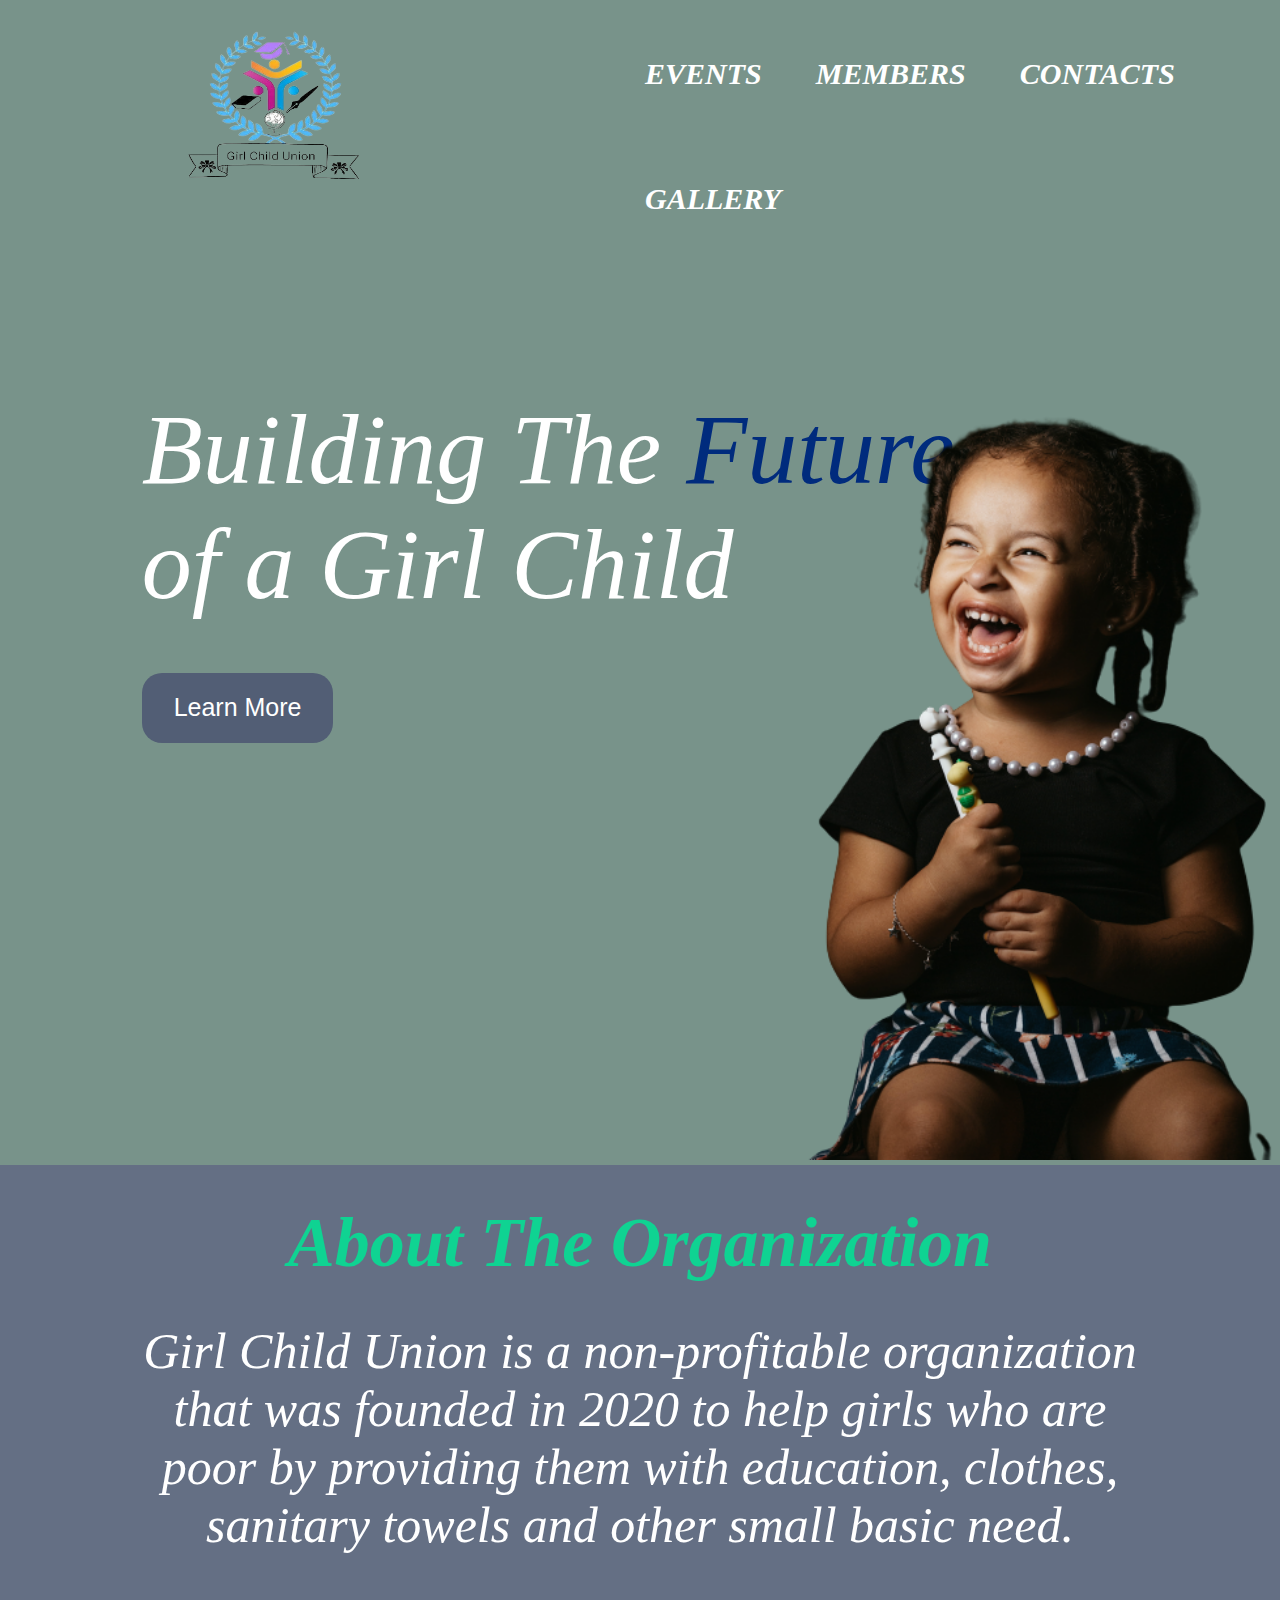
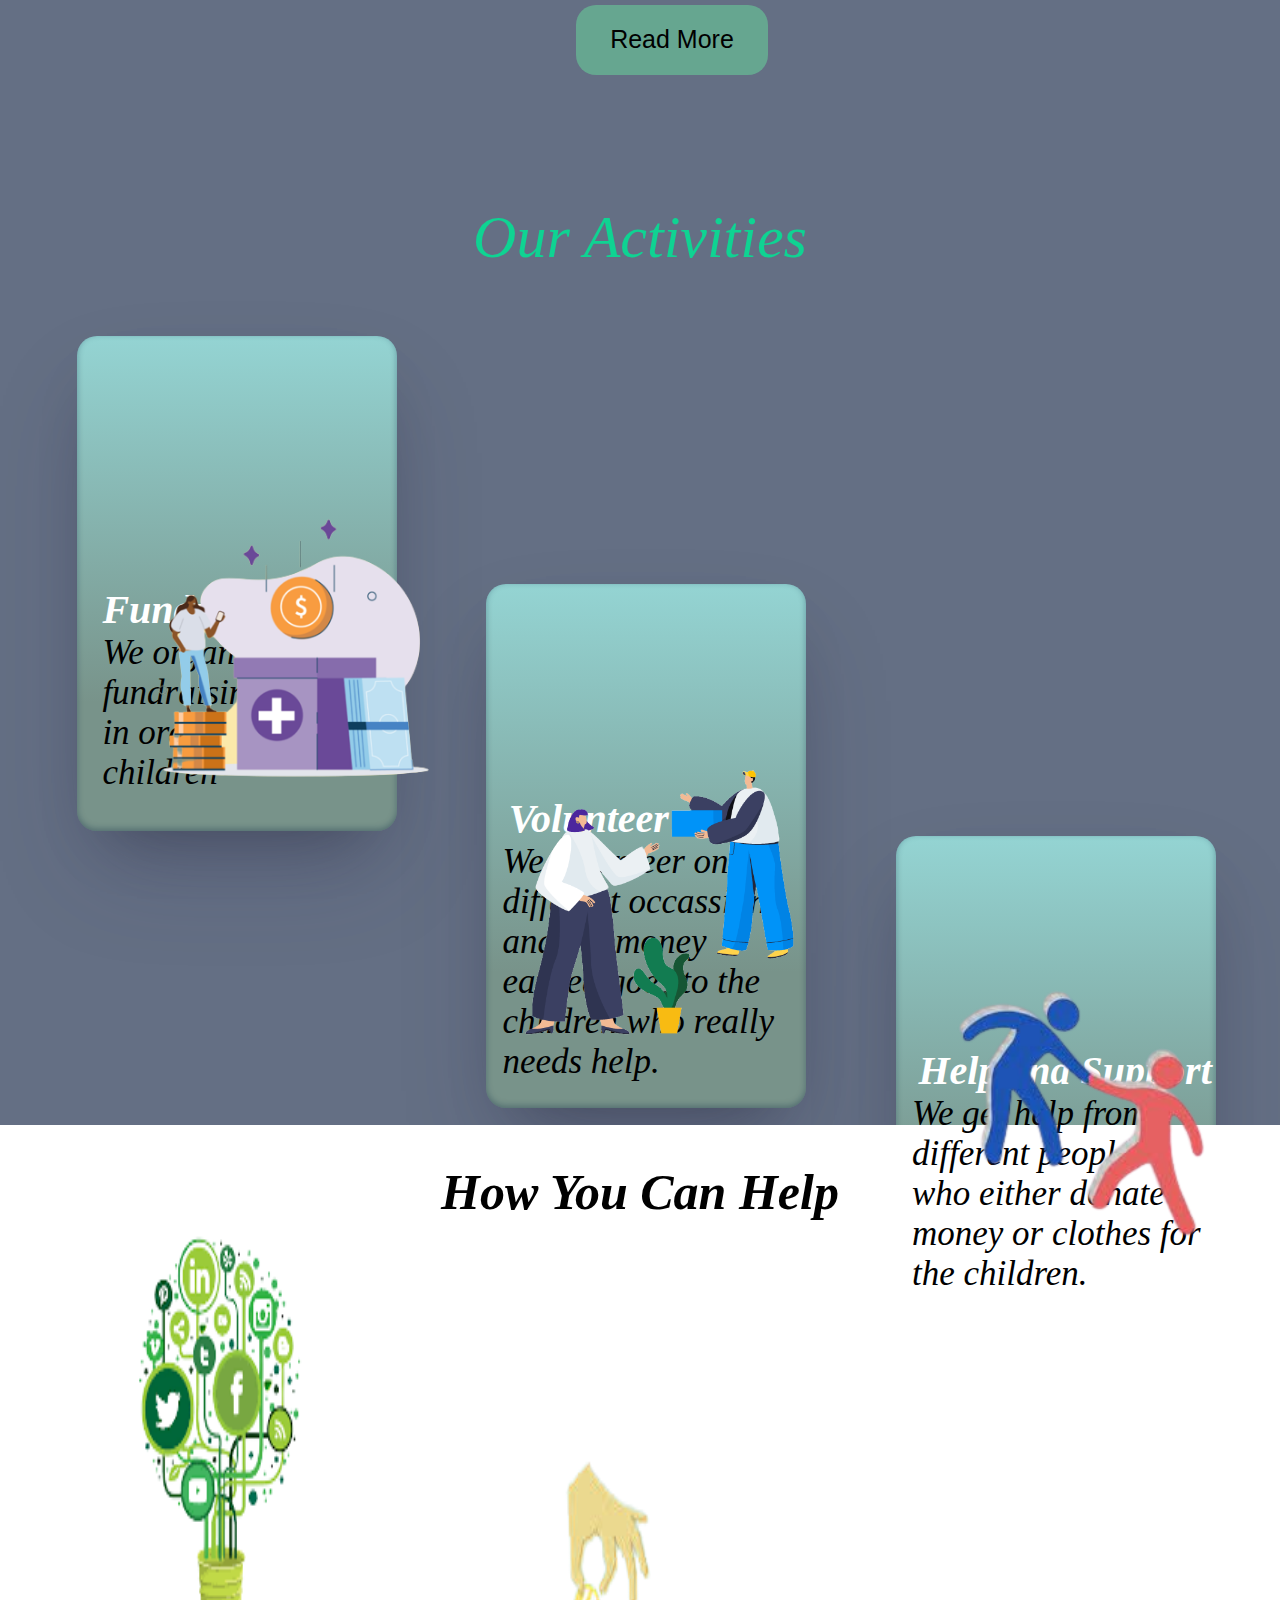
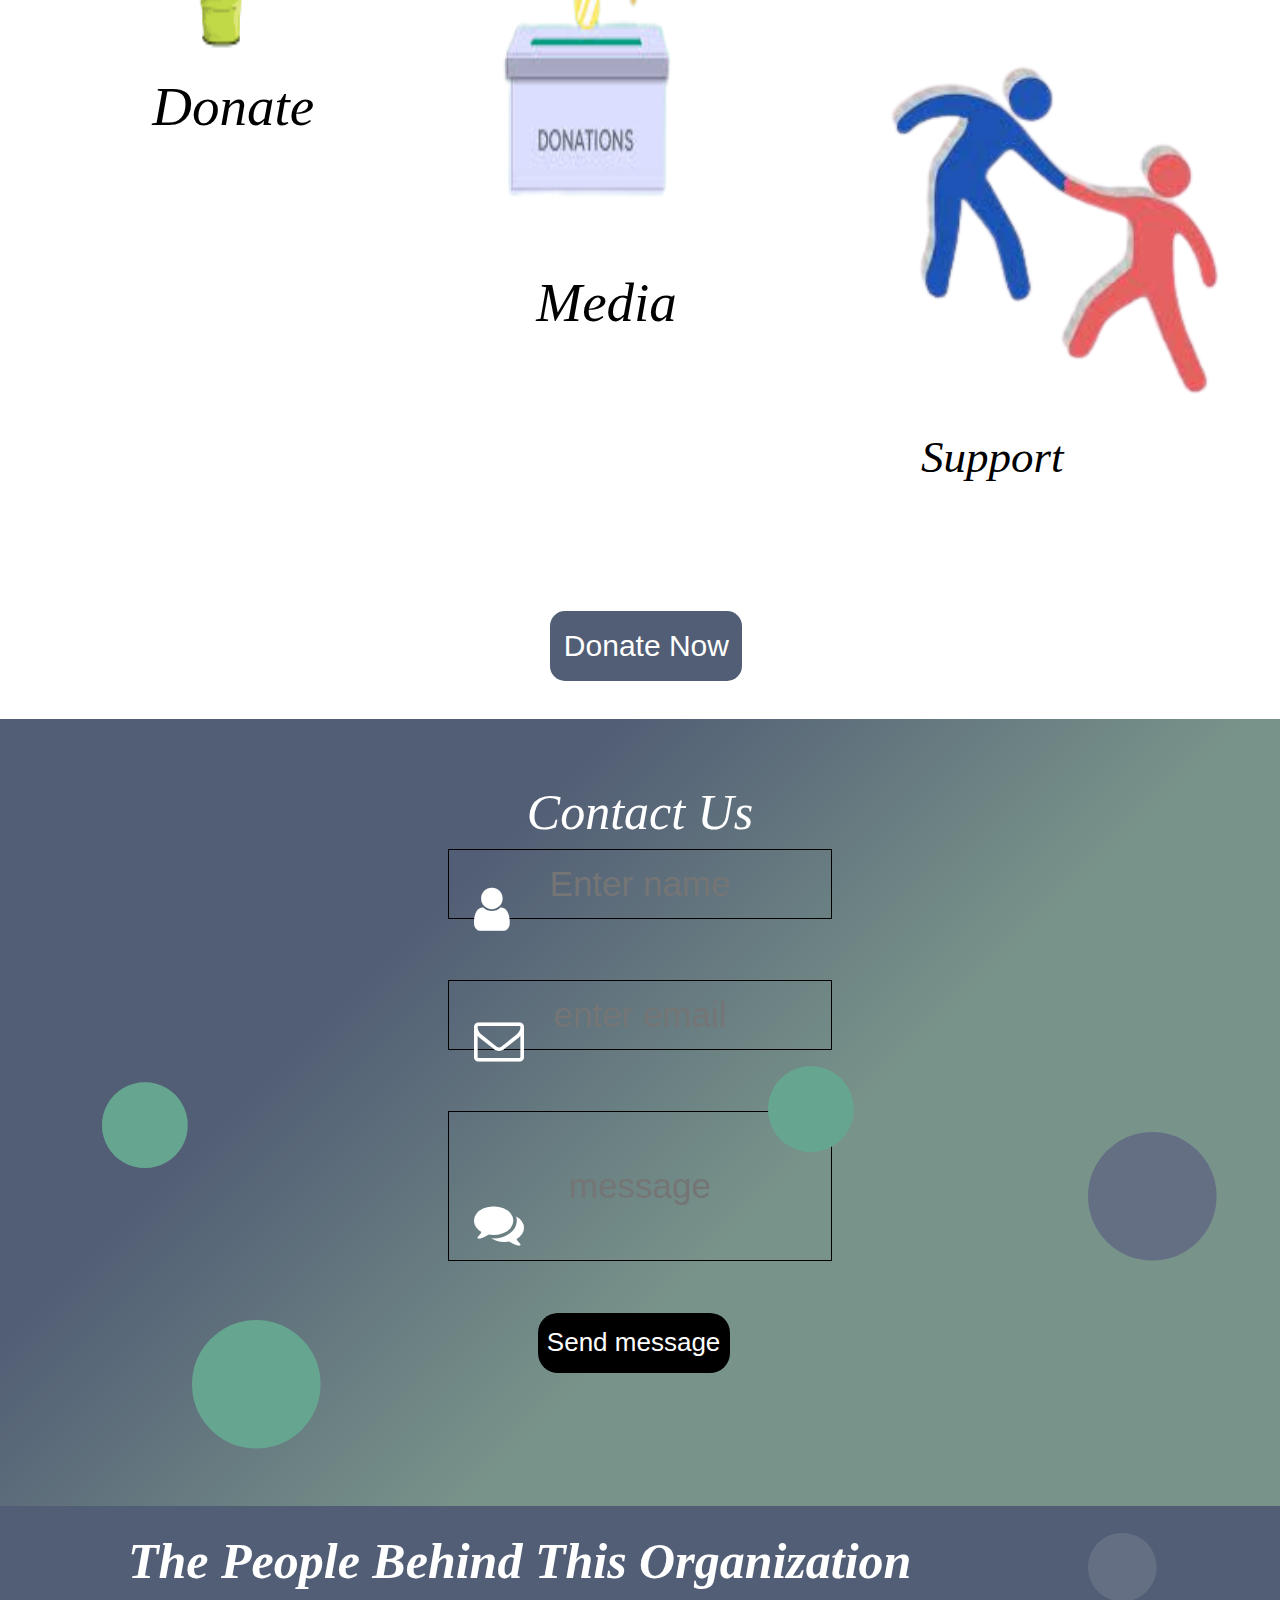
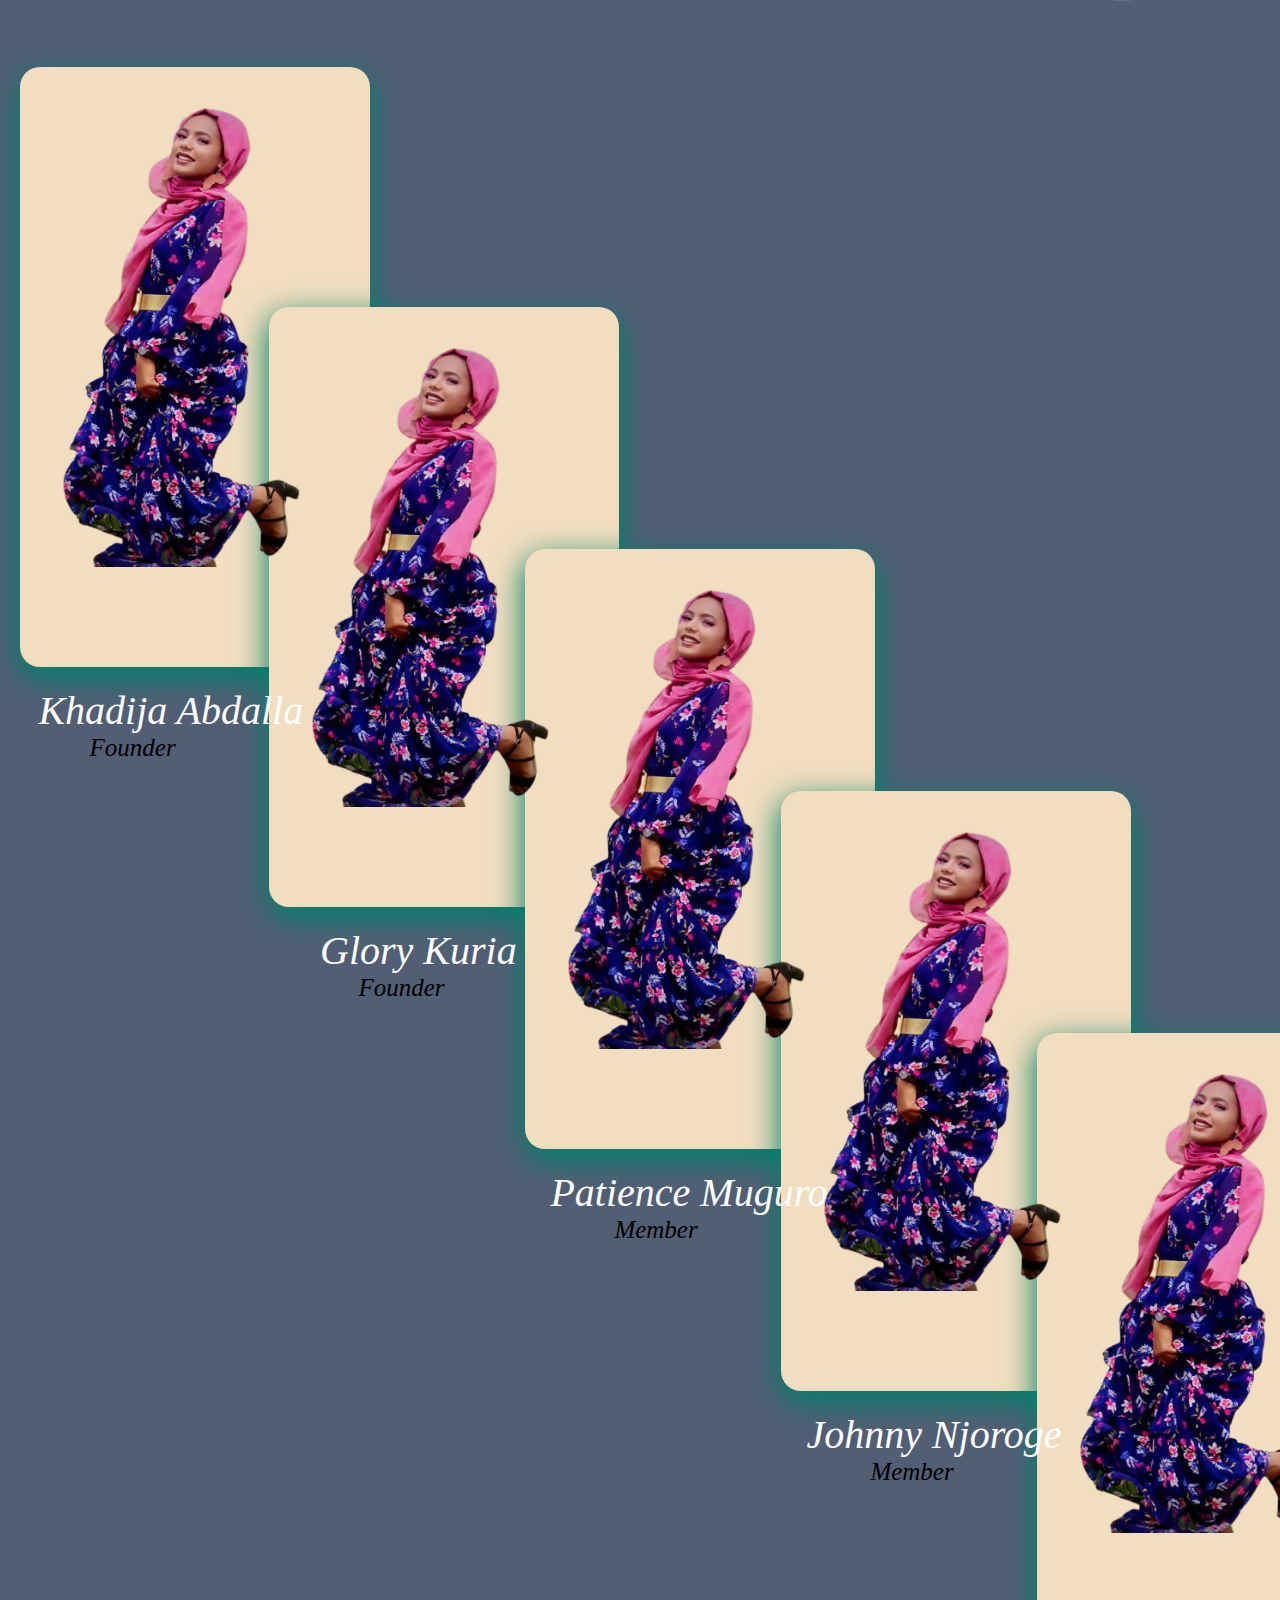
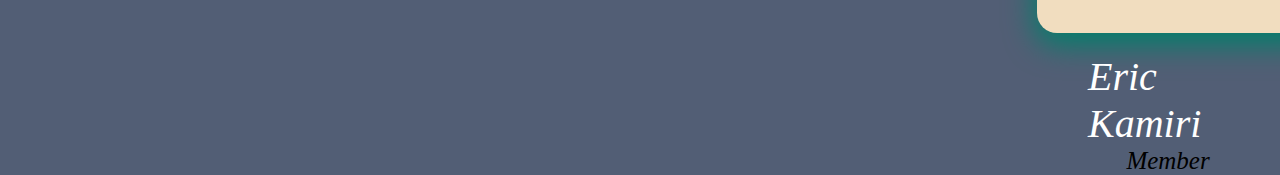
==== index.html @ b6a49ead "website" ====
<!DOCTYPE html>
<html lang="en">
<head>
    <meta charset="UTF-8">
    <meta http-equiv="X-UA-Compatible" content="IE=edge">
    <meta name="viewport" content="width=device-width, initial-scale=1.0">
    <title>Girl-Child-Union</title>
    <link rel="stylesheet" href="style.css">
    <link rel="stylesheet" href="https://cdnjs.cloudflare.com/ajax/libs/font-awesome/4.7.0/css/font-awesome.min.css">
</head>
<body>
    <section>
        <div class="container">
            <nav>
                <label class="logo">
                    <img src="logo.png" height="246px" width="280px">
                </label>
            <ul>
                <li><a href="index.html">Events</a></li>
                <li><a href="member.html">Members</a></li>
                <li><a href="contact.html">Contacts</a></li>
                <li><a href="gallery.html">Gallery</a></li>
            </ul>
        </nav>

    <header>Building The <span class="child">Future</span><br>of a Girl Child</header>
    <!-- <button class="learn-more">Learn More</button> -->
    
    <input type="button" class="learn-more" value="Learn More" onclick="display()"/>  
        </form>  
        <script src="hello.js">  
        </script>

    <div class="girl-child">
        <img src="girl-child.png" height="800px">
    </div>
    </div> 
    
    <div class="container-1">
        <h1>About The Organization</h1>
        <p class="text-1">Girl Child Union is a non-profitable organization<br>
        that was founded in 2020 to help girls who are <br>
        poor by providing them with education, clothes, <br>
         sanitary towels and other small basic need.</p>
         <!-- <svg xmlns="http://www.w3.org/2000/svg" viewBox="0 0 1440 320"><path fill="#0FD392" fill-opacity="0.5" d="M0,224L48,197.3C96,171,192,117,288,96C384,75,480,85,576,117.3C672,149,768,203,864,213.3C960,224,1056,192,1152,197.3C1248,203,1344,245,1392,266.7L1440,288L1440,320L1392,320C1344,320,1248,320,1152,320C1056,320,960,320,864,320C768,320,672,320,576,320C480,320,384,320,288,320C192,320,96,320,48,320L0,320Z"></path></svg> -->
         <button class="read">Read More</button>
    </div>

    
    <div class="container-2">
        <p class="activity">Our Activities</p>
        <div class="fundraising"> 
            <p class="text-3">Fundraising</p>
            <p class="text-2">We organize fundraising events<br> in order to help the children</p>
        </div>
        <div class="image-1">
            <img src="funds.png" height="350px">
        </div> 

        <div class="volunteer">
            <p class="text-4">Volunteer</p>
            <p class="text-5">We volunteer on different occassions and the money earned goes to the children who really needs help.</p>
        </div>
        <div class="image-2">
            <img src="volunteer.png" height="300px">
        </div>

        <div class="support">
            <p class="text-44">Help and Support</p>
            <p class="text-55">We get help from different people <br>who either donate<br> 
                money or clothes for the children.</p>
        </div>
        <div class="image-3">
            <img src="support.png" height="300px">
        </div>

        <!-- <div class="support">
            <p class="help">Help and Support</p>
            <p class="text-6">We get help from different <br> people who either donate<br>
            money or clothes for the children. </p>
        </div>  -->
    </div>

    <div class="container-3">
        <h3>How You Can Help</h3>
        <div class="one">
            <img src="media.png" height="450px" width="50%">
            <p class="text-8">Donate</p>
          </div>
        <div class="two">
          <img src="donation.png" height="500px" width="45%">
          <p class="text-8">Media</p>
        </div>
        <div class="three">
            <img src="support.png" height="400px">
            <p class="text-9">Support</p>
        </div>
        <!-- <div class="curve1">
            <img src="cloud-svgrepo-com.svg" height="300px">
        </div> -->
        <button class="donate">Donate Now</button> 
        <!-- <div class="cloud">
        <i class="fa fa-cloud" style="color: #525E75; font-size: 400px;" ></i> 
        </div> -->
    </div>

    <div class="container-4">
        <p class="contacts">Contact Us</p>
        <div class="input1">
            <input type="text" placeholder="Enter name" name="name" required>
            <div class="person">
            <i class="fa fa-user" style="color: white; font-size: 50px;" ></i>
        </div>
    </div>
    <div class="input2">
    <input type="text2" placeholder="enter email" name="email" required>
    <div class="email">
        <i class="fa fa-envelope-o" style="color: white; font-size: 50px;"></i>
    </div>
    </div>
    <div class="input3">
        <input type="text3" placeholder="message" name="messg" required>
        <div class="mssg">
            <i class="fa fa-comments"  style="color: white; font-size: 50px;"></i>
        </div>
        </div>
        <button class="send">Send message</button>

        <div class="circle1">
            <i class="fa fa-circle" style="color: #66A690; font-size: 150px;"></i>
        </div>
        <div class="circle2">
            <i class="fa fa-circle" style="color: #66A690; font-size: 100px;"></i>
        </div>
        <div class="circle3">
            <i class="fa fa-circle" style="color: #66A690; font-size: 100px;"></i>
        </div>
        <div class="circle4">
            <i class="fa fa-circle" style="color: #646F84; font-size: 150px;"></i>
        </div>
        <div class="circle5">
            <i class="fa fa-circle" style="color: #646F84; font-size: 80px;"></i>
        </div>
        </div>

        <div class="container-5">
            <h4>The People Behind This Organization</h4>
            <div class="image3">
                <img src="deeh.png" height="500" width="350">
              </div>
              <p class="name1">Khadija Abdalla</p>
              <p class="title1">Founder</p>

              <div class="image4">
                <img src="deeh.png" height="500" width="350">
              </div>
              <p class="name2">Glory Kuria</p>
               <p class="title2">Founder</p>

              <div class="image5">
                <img src="deeh.png" height="500" width="350">
              </div>
              <p class="name3">Patience Muguro</p>
               <p class="title3">Member</p>

              <div class="image6">
                <img src="deeh.png" height="500" width="350">
              </div>
              <p class="name4">Johnny Njoroge</p>
               <p class="title4">Member</p>

              <div class="image7">
                <img src="deeh.png"  height="500" width="350">
              </div>
              <p class="name5">Eric Kamiri</p>
               <p class="title5">Member</p>
        </div>
       
       
    </section>
</body>
</html>
---- style.css ----
*{
    padding: 0;
    margin: 0;
    text-decoration: none;
    list-style-type: none;
    box-sizing: border-box;
}

nav {
    display: flex;
    gap: 0.5rem;
  }
  
  a {
    flex: 1;
    background-color: transparent;
    color: #fff;
    border: 1px solid;
    padding: 0.5rem;
    text-align: center;
    text-decoration: none;
    transition: all 0.5s ease-out;
  }
  
  a:hover,
  a:focus {
    background-color: #fff;
    color: #333;
  }

body{
    /* background-color:  #78938A; */
    /* background-size: cover; */
    /* font-family: 'Merriweather'; */
    font-style: oblique;
}
.container{
    background-color:  #78938A;
    padding: 0.1%;
}
nav ul{
    margin-left: 50%;
    margin-top: 1%;
}
nav ul li {
    display: inline-block;
    line-height: 120px;

}
nav ul li a{
    font-family: 'Merriweather';
    color: ffff;
    font-size: 30px;
    font-weight: bold;
    padding: 7px 5px;
    border-radius: 3px;
    border: none;
    text-transform: uppercase;
    margin-right: 40px;
  
}
a:hover{
    background: #1cd9bc;
    transition: .5s;
}
.logo{
    position: absolute;
    width: 436px;
    margin-top: 1%;
    height: 437px;
    margin-left: 10%;
    top: -9px;
}
header{
    margin-top: 10%;
    color: white;
    margin-left: 11%;
    font-size: 100px;
    animation-duration: 2s;
    animation-name: slidein;
    animation-iteration-count: infinite;
    animation-direction: alternate;
}
@keyframes slidein {
    from {
      margin-left: 7%;
      width: 45%;
    }
  
    to {
      margin-left: 0%;
      width: 45%;
    }
  }

.child{
    color: #002B7D;
}
.learn-more{
    height: 70px;
    width: 15%;
    margin-left: 11%;
    margin-top: 4%;
    border-radius: 20px;
    border: none;
    font-size: 25px;
    color: white;
    background-color: #525E75;
}
.girl-child{
    margin-left: 60%;
    margin-top: -30%;
}
.container-1{
    background-color: #646F84;
    text-align: center;
   
}
.read{
   margin-top: 5%;
   height: 70px;
   width: 15%;
   margin-left: 5%;
   margin-top: 4%;
   border-radius: 20px;
   border: none;
   font-size: 25px;
   color: black;
   background-color: #66A690;
}
h1{
    font-size: 70px;
    padding-top: 3%;
    color: #0FD392;
}
.text-1{
    font-size: 50px;
    margin-top: 3%;
    color: white;
}
.container-2{
    background-color: #646F84;
    padding-top: 5%;
    height: 1050px;
}
.activity{
    text-align: center;
    margin-top: 5%;
    color: #0FD392; 
    font-size: 60px; 
}
.text-2{
    font-size: 35px;
}
.text-3{
    color: white;
    font-weight: bold;
    font-size: 40px;
    margin-top: -2%;
}
.image-1{
    margin-top: -28%;
}

.fundraising{
    border-radius: 20px;
    background-image: linear-gradient(180deg, #94D4D3
    0%,#78938A 74%);
    width: 25%;
    padding-top: 20%;
    padding-left: 2%;
    margin-left: 6%;
    padding-bottom: 3%;
    margin-top: 5%;
    box-shadow: rgba(50, 50, 93, 0.25) 0px 50px 100px -20px, rgba(0, 0, 0, 0.3) 0px 30px 60px -30px, rgba(10, 37, 64, 0.35) 0px -2px 6px 0px inset;

}
.fundraising:hover{
    box-shadow:
    5px 5px #0FD392,
    6px 6px #0FD392,
    9px 9px #0FD392;
-webkit-transform: translateX(-6px);
transform: translateX(-6px);
}
.text-4{
    margin-left: 7%;
    color: white;
    font-weight: bold;
    font-size: 40px;
}
.text-5{
    margin-left: 5%;
    font-size: 35px;
}
.volunteer{
    border-radius: 20px;
    background-image: linear-gradient(180deg, #94D4D3
    0%,#78938A 74%);
    width: 25%;
    margin-left: 38%;
    box-shadow: rgba(50, 50, 93, 0.25) 0px 50px 100px -20px, rgba(0, 0, 0, 0.3) 0px 30px 60px -30px, rgba(10, 37, 64, 0.35) 0px -2px 6px 0px inset;
    padding-top: 16.5%;
    margin-top: -19%;
    padding-bottom: 2%;
}
.image-2{
    margin-left: 40%;
    margin-top: -28%;
}

.text-44{
    margin-left: 7%;
    color: white;
    font-weight: bold;
    font-size: 40px;
}
.text-55{
    margin-left: 5%;
    font-size: 35px;
}
.support{
    border-radius: 20px;
    background-image: linear-gradient(180deg, #94D4D3
    0%,#78938A 74%);
    width: 25%;
    margin-left: 70%;
    box-shadow: rgba(50, 50, 93, 0.25) 0px 50px 100px -20px, rgba(0, 0, 0, 0.3) 0px 30px 60px -30px, rgba(10, 37, 64, 0.35) 0px -2px 6px 0px inset;
    padding-top: 16.5%;
    margin-top: -17%;
    padding-bottom: 2%;
}
.image-3{
    margin-left: 73%;
    margin-top: -28%;
}

.help{
    margin-left: 68%;
    color: white;
    font-size: 35px;
    font-weight: bold;
}
.text-6{
    margin-left: 66%;
    font-size: 35px;
}
/* .support{
    border-radius: 20px;
    background-image: linear-gradient(180deg, #94D4D3
    0%,#78938A 74%);
    width: 25%;
    margin-left: 35%;
    box-shadow: rgba(50, 50, 93, 0.25) 0px 50px 100px -20px, rgba(0, 0, 0, 0.3) 0px 30px 60px -30px, rgba(10, 37, 64, 0.35) 0px -2px 6px 0px inset;
    padding-top: 16.5%;
    margin-top: -19%;
    padding-bottom: 2%;
} */
h3{
    text-align: center;
    font-size: 50px;
    padding-top: 3%;
}
.container-3{
    background-color: white;
    padding-bottom: 3%;
    
}
.text-7{
    font-size: 45px;
    margin-left: 11%;
    margin-bottom: -7%;
}
.one{
    margin-right: 30%;
}
.two{
    margin-left: 30%;
    margin-top: -29%;
}
.text-8{
    font-size: 55px;
    margin-left: 17%;
}
.three{
    margin-left: 67%;
    margin-top: -24%;
}
.text-9{
    margin-left: 15%;
    font-size: 45px;
}
.curve1{
    margin-left: 86%;
    transform: rotateZ(270deg);
    margin-top: -31.5%;
}
.cloud{
    transform: rotate(90deg);
    margin-top: -10%;
    margin-right: 86%;
}
.donate{
    margin-left: 43%;
    margin-top: 10%;
    background-color: #525E75;
    color: white;
    border-radius: 15px;
    height: 70px;
    border: none;
    font-size: 30px;
    width: 15%;
}
.container-4{
    background-color: #0cbaba;
    background-image: linear-gradient(315deg, #78938A  40%,#525E75 70%);
    padding-top: 5%;
    height: 800px;
    margin-bottom: 5%;
}
.contacts{
    text-align: center;
    color: white;
    font-size: 50px;
}
input[type=text] {
    width: 30%;
    height: 70px;
    font-size: 35px;
    padding: 12px;
    margin: 8px 0;
    margin-left: 35%;
    text-align: center;
    display: inline-block;
    border: 1px solid;
    background-color: transparent;
    box-sizing: border-box;
}
.person{
    margin-left: 37%;
    margin-top: -3.4%;
}
input[type=text2] {
    width: 30%;
    height: 70px;
    font-size: 35px;
    margin-bottom: 3%;
    margin: 8px 0;
    margin-left: 35%;
    text-align: center;
    display: inline-block;
    border: 1px solid;
    background-color: transparent;
    box-sizing: border-box;
}
.email{
    margin-left: 37%;
    margin-top: -3.4%;
}
.input2{
    margin-top: 3%;
}

input[type=text3] {
    width: 30%;
    font-size: 35px;
    height: 150px;
    margin-bottom: 3%;
    margin: 8px 0;
    margin-left: 35%;
    text-align: center;
    display: inline-block;
    border: 1px solid;
    background-color: transparent;
    box-sizing: border-box;
}
.mssg{
    margin-left: 37%;
    margin-top: -5.5%;
}
.input3{
    margin-top: 3%;
}
.send{
    margin-left: 42%;
    margin-top: 5%;
    width: 15%;
    background-color: black;
    color: white;
    height: 60px;
    font-size: 26px;
    border: none;
    border-radius: 20px;
}
.circle1{
    margin-top: -5%;
    margin-left: 15%;
}
.circle2{
    margin-top: -30%;
    margin-left: 8%; 
}
.circle3{
    margin-left: 60%;
    margin-top: -9%;
}
.circle4{
    margin-left: 85%;
    margin-top: -3%;
}
.circle5{
    margin-left: 85%;
    margin-top: 20%;
    /* transition: 2s; */
    animation-name: rotate;
    animation-duration: 30s;
    animation-iteration-count: infinite;
    animation-play-state: paused;
    /* animation-play-state: running; */
    
   
}
.circle5:hover{
    animation-play-state: running;
    
}
@keyframes rotate {
    0% {
      transform: rotate(0);
    }
    100% {
      transform: rotate(360deg);
    }
  }

.container-5{
    background-color: #525E75;
    padding-top: 2%;
    margin-top: -6%;
}
h4{
    font-size: 50px;
    margin-left: 10%;
    color: white;
}

.image3{
    background-color: #F1DDBF;
    width: 350px;
    height: 600px;
    margin: 20px;
    margin-top: 6%;
    border-radius: 20px;
    transition: all ease 0.2s;
    border: 1px  #333;
    box-shadow: rgba(0, 0, 0, 0.2) 0px 60px 40px -7px;
    border-radius: 20px;
    box-shadow: 0px 10px 30px 2px rgb(0, 128, 107);  
    text-align: center;       
}
.image3:hover{
    transform: translateY(-5px);
    box-shadow: 0px 10px 20px 2px rgba(0,255,255,0.7);
}
.name1{
    font-size: 40px;
    color: white;
    margin-left: 3%;
}
.title1{
    font-size: 25px;
    margin-left: 7%;
}
h2{
    font-size: 20px;
    color: black;
    margin-right: 10px;
}

.image4{
    background-color: #F1DDBF;
    width: 350px;
    height: 600px;
    margin: 20px;
    margin-left: 21%;
    margin-top: -35.5%;
    border-radius: 20px;
    transition: all ease 0.2s;
    border: 1px  #333;
    box-shadow: rgba(0, 0, 0, 0.2) 0px 60px 40px -7px;
    border-radius: 20px;
    box-shadow: 0px 10px 30px 2px rgb(0, 128, 107);  
    text-align: center;       
}
.image4:hover{
    transform: translateY(-5px);
    box-shadow: 0px 10px 20px 2px rgba(0,255,255,0.7);
}
.name2{
    font-size: 40px;
    margin-left: 25%;
    color: white;
}
.title2{
    font-size: 25px;
    margin-left: 28%;
}
h2{
    font-size: 20px;
    color: black;
    margin-right: 10px;
}

.image5{
    background-color: #F1DDBF;
    width: 350px;
    height: 600px;
    margin: 20px;
    margin-left: 41%;
    margin-top: -35.4%;
    transition: all ease 0.2s;
    border: 1px  #333;
    box-shadow: rgba(0, 0, 0, 0.2) 0px 60px 40px -7px;
    border-radius: 20px;
    box-shadow: 0px 10px 30px 2px rgb(0, 128, 107);  
    border-radius: 20px;
    text-align: center;       
}
.image5:hover{
    transform: translateY(-5px);
    box-shadow: 0px 10px 20px 2px rgba(0,255,255,0.7);
}
.name3{
    font-size: 40px;
    margin-left: 43%;
    color: white;
}
.title3{
    margin-left: 48%;
    font-size: 25px;
}
h2{
    font-size: 20px;
    color: black;
    margin-right: 10px;
}

.image6{
    background-color: #F1DDBF;
    width: 350px;
    height: 600px;
    margin: 20px;
    box-shadow: rgba(0, 0, 0, 0.2) 0px 60px 40px -7px;
    margin-left: 61%;
    margin-top: -35.4%;
    transition: all ease 0.2s;
    border: 1px  #333;
    box-shadow: rgba(0, 0, 0, 0.2) 0px 60px 40px -7px;
    border-radius: 20px;
    box-shadow: 0px 10px 30px 2px rgb(0, 128, 107);  
    border-radius: 20px;
    text-align: center;       
}
.image6:hover{
    transform: translateY(-5px);
    box-shadow: 0px 10px 20px 2px rgba(0,255,255,0.7);
    /* box-shadow: 3px 3px rgb(0, 255, 204), -1em 0 .1em rgb(0, 128, 107); */
}
.name4{
    font-size: 40px;
    margin-left: 63%;
    color: white;
}
.title4{
    font-size: 25px;
    margin-left: 68%;
}
h2{
    font-size: 20px;
    color: black;
    margin-right: 10px;
}

.image7{
    background-color: #F1DDBF;
    width: 350px;
    height: 600px;
    margin: 20px;
    margin-left: 81%;
    margin-top: -35.4%;
    transition: all ease 0.2s;
    border: 1px  #333;
    box-shadow: rgba(0, 0, 0, 0.2) 0px 60px 40px -7px;
    border-radius: 20px;
    box-shadow: 0px 10px 30px 2px rgb(0, 128, 107);  
    text-align: center;  
    /* background: #2c2c2c;      */
}
.image7:hover{
    transform: translateY(-5px);
    box-shadow: 0px 10px 20px 2px rgba(0,255,255,0.7);
    /* box-shadow: 3px 3px rgb(0, 255, 204), -1em 0 .1em rgb(0, 128, 107); */
}
.name5{
    font-size: 40px;
    margin-left: 85%;
    color: white;
}
.title5{
    font-size: 25px;
    margin-left: 88%;
}
h2{
    font-size: 20px;
    color: black;
    margin-right: 10px;
}
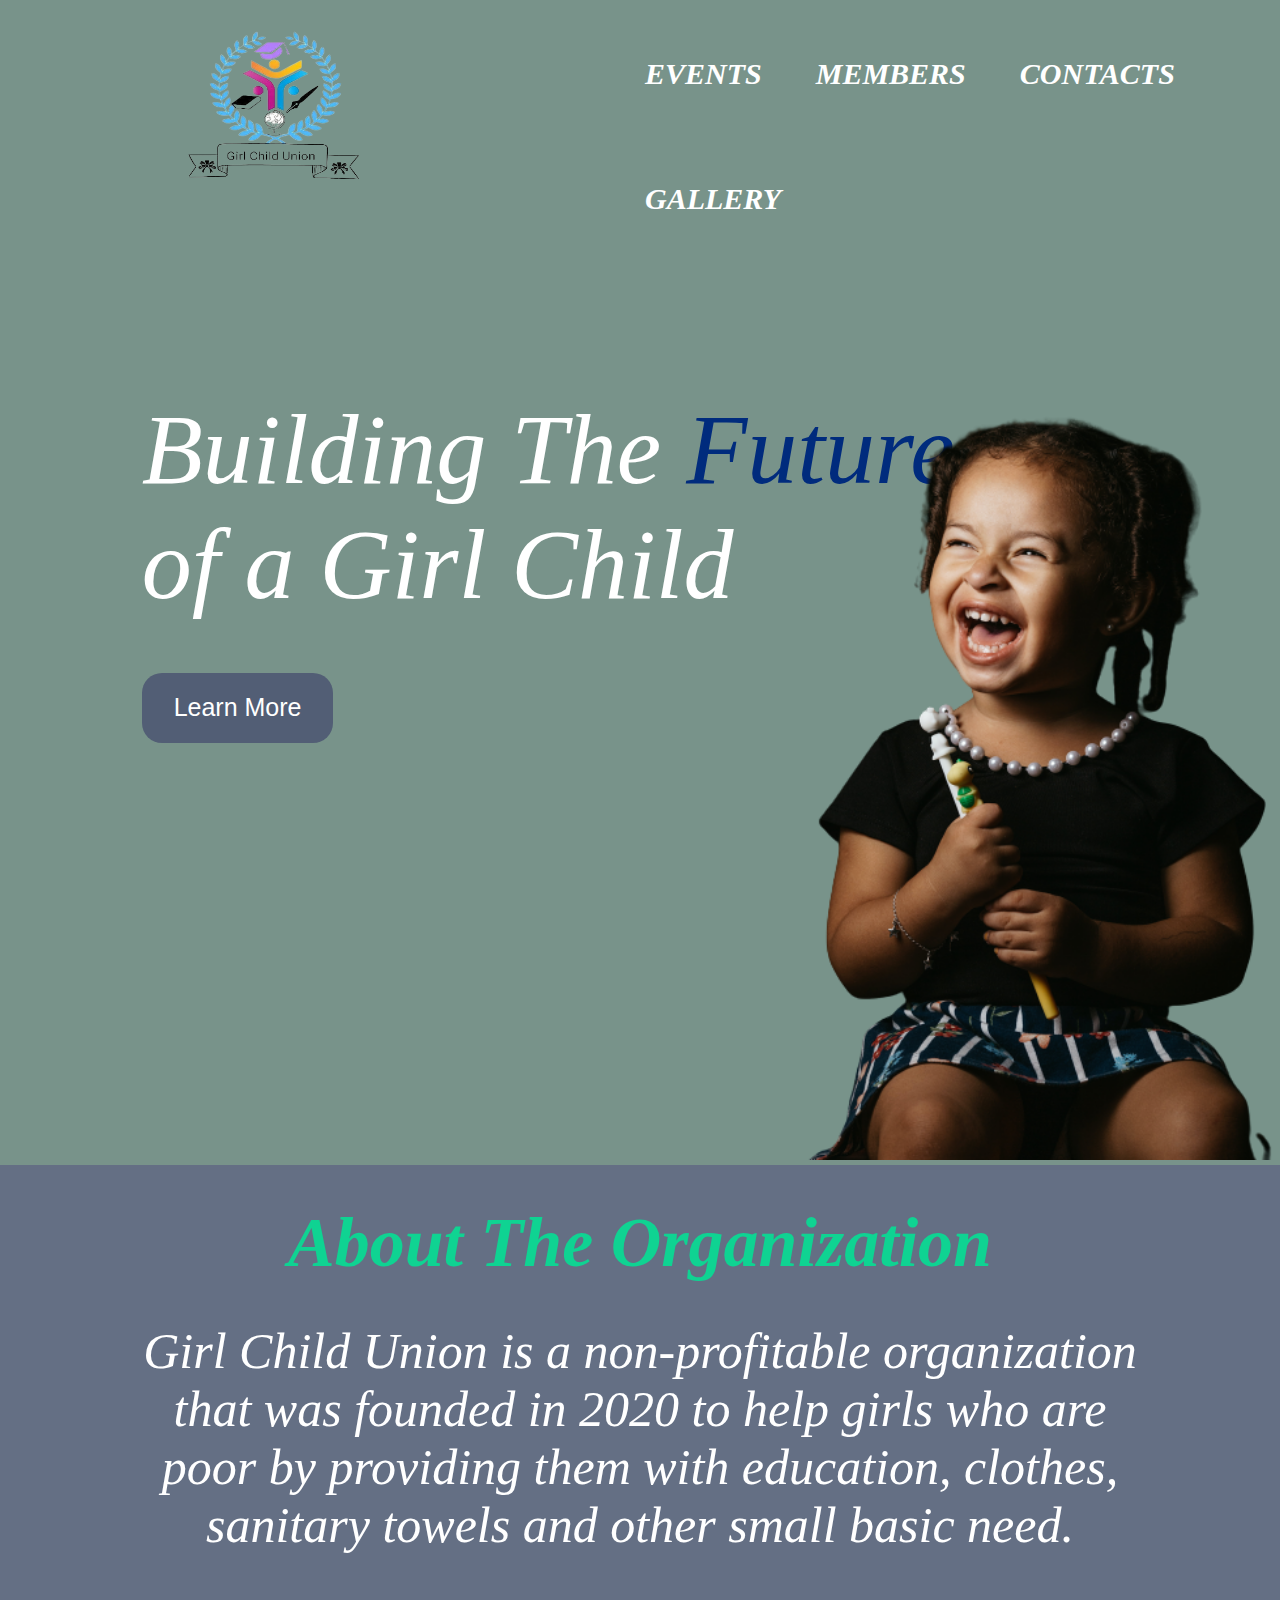
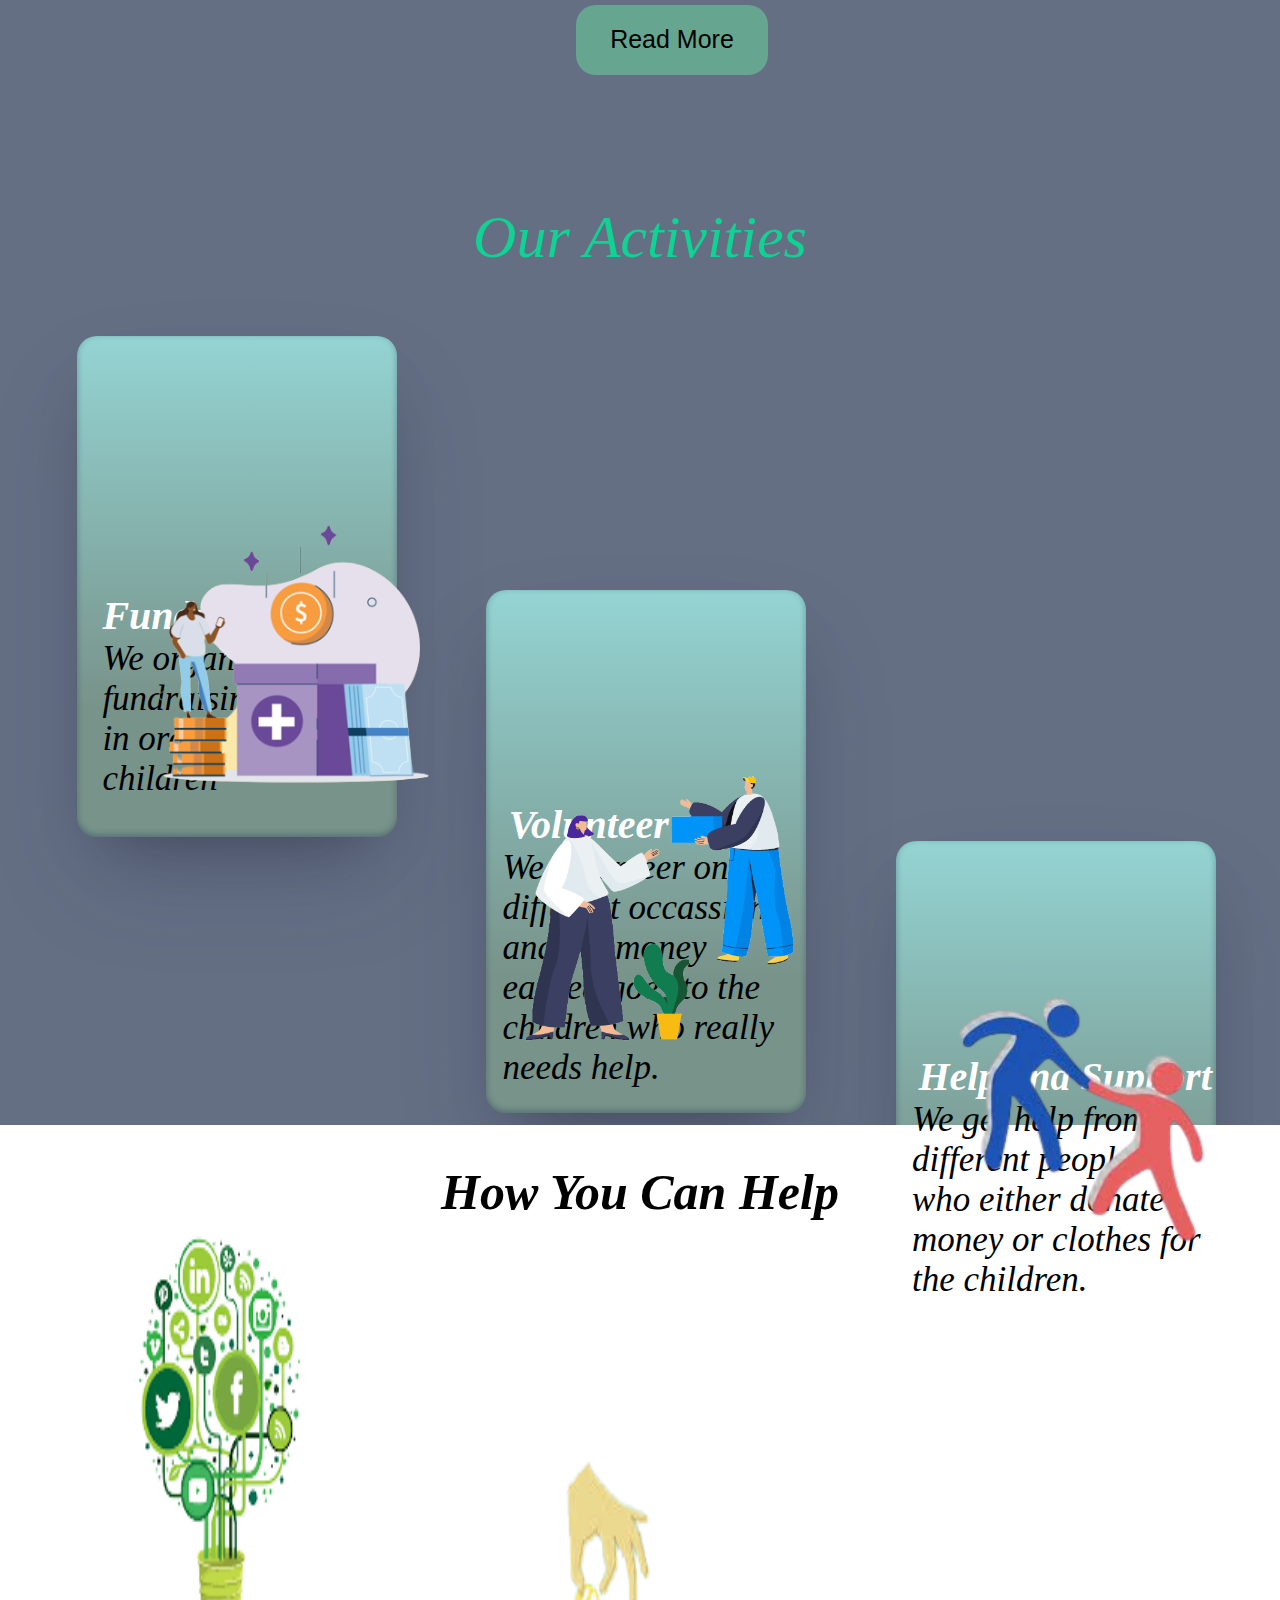
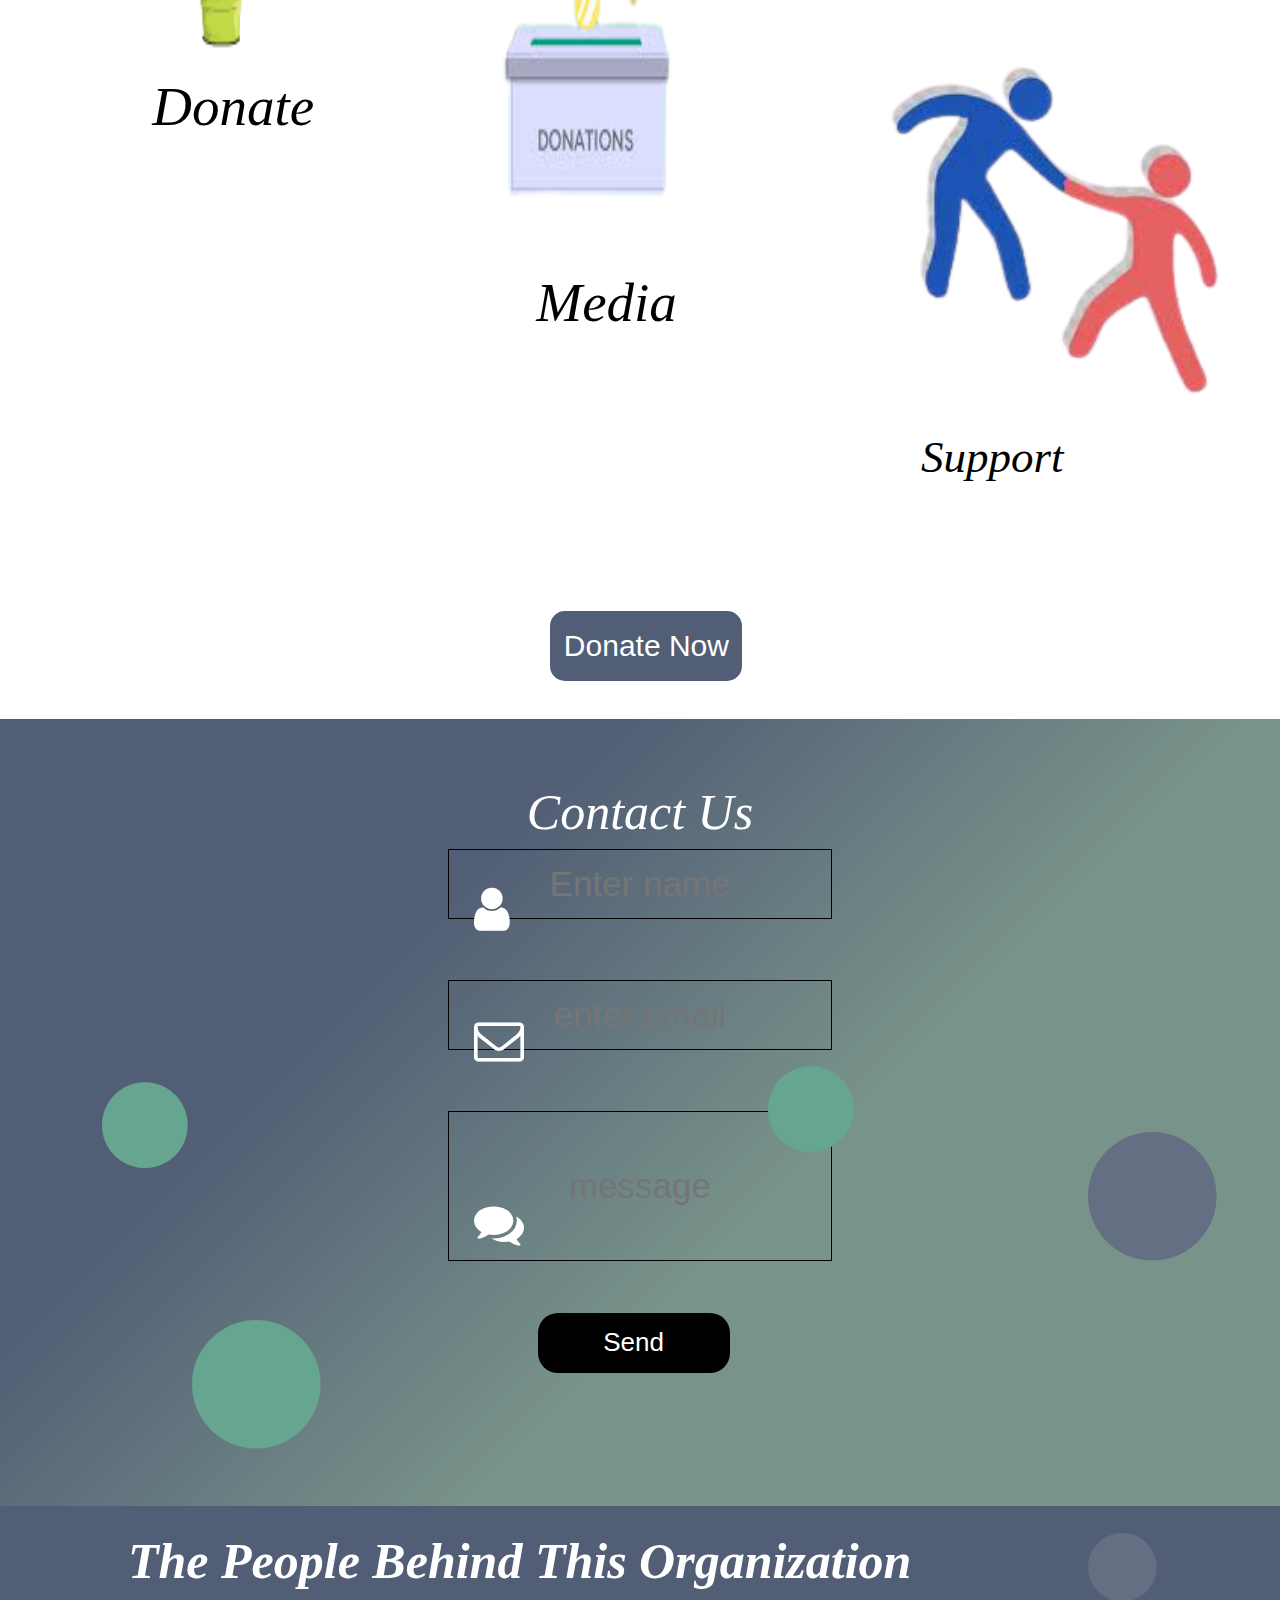
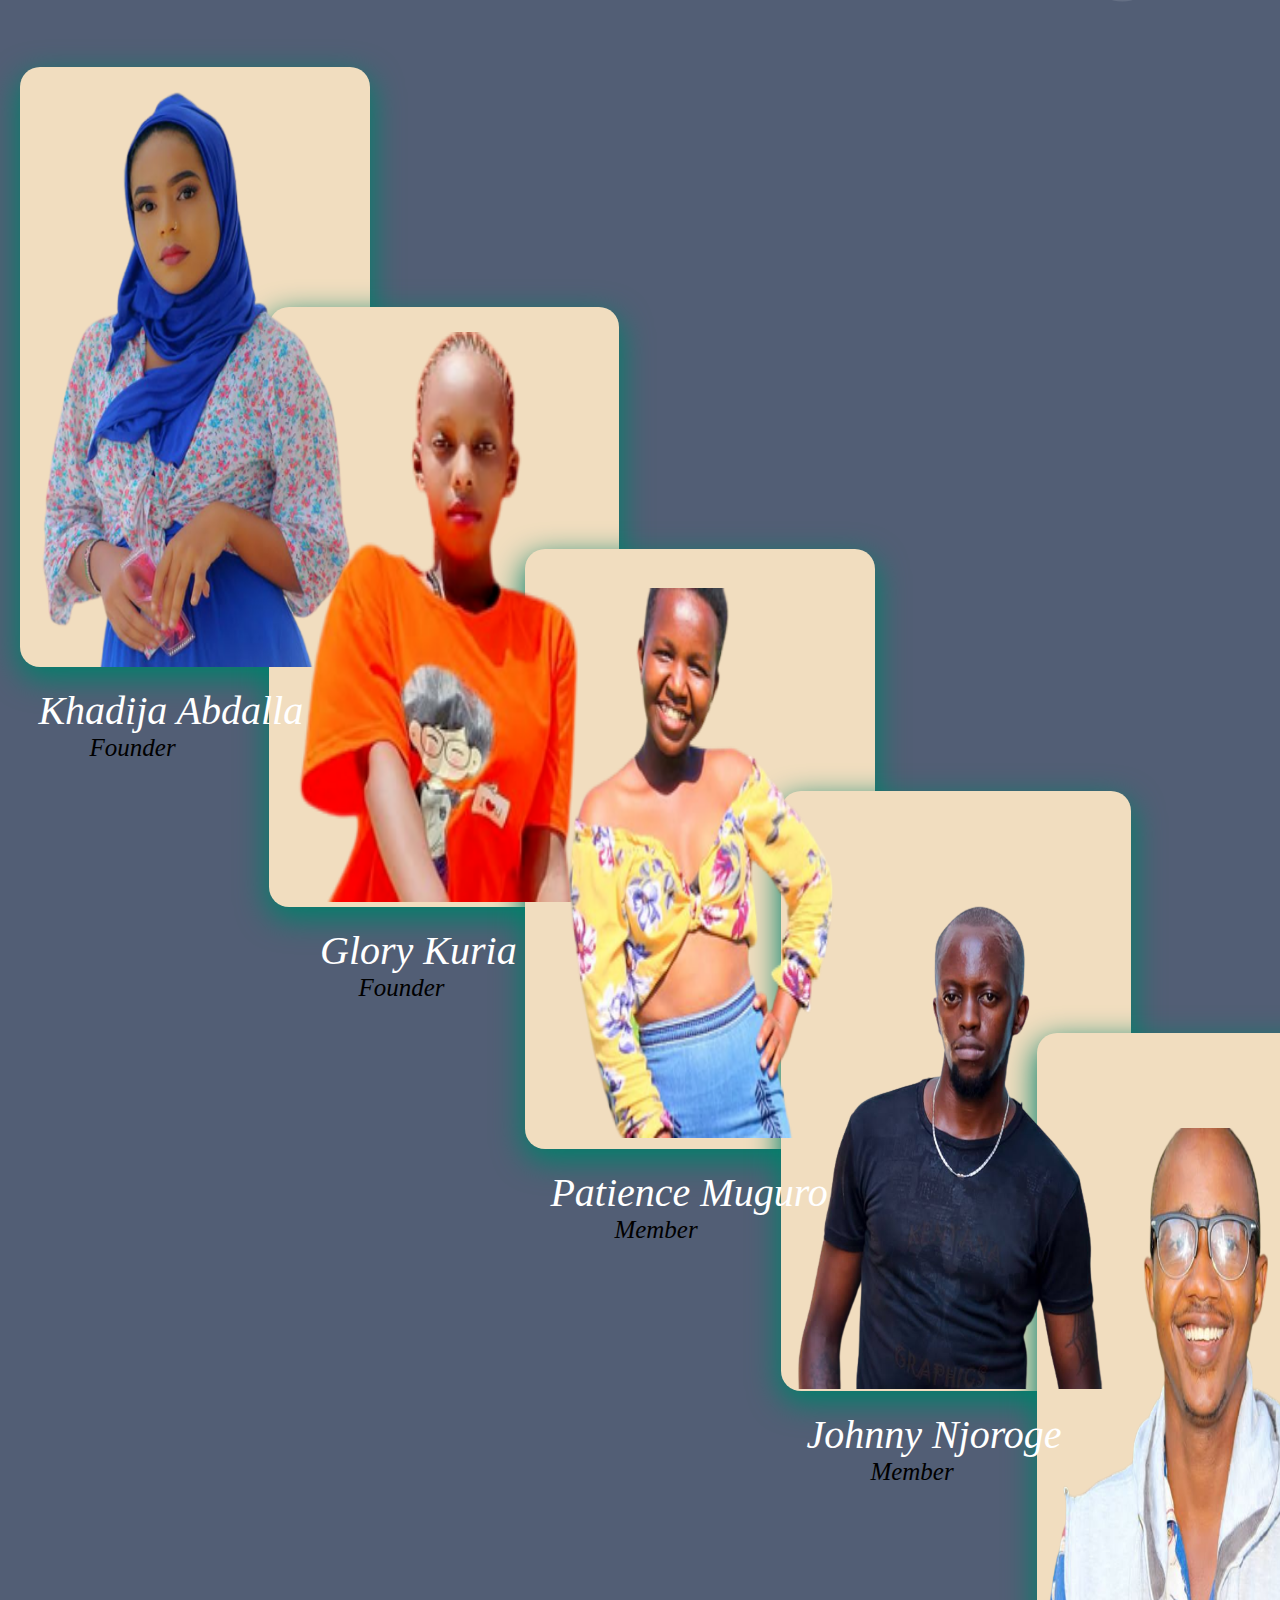
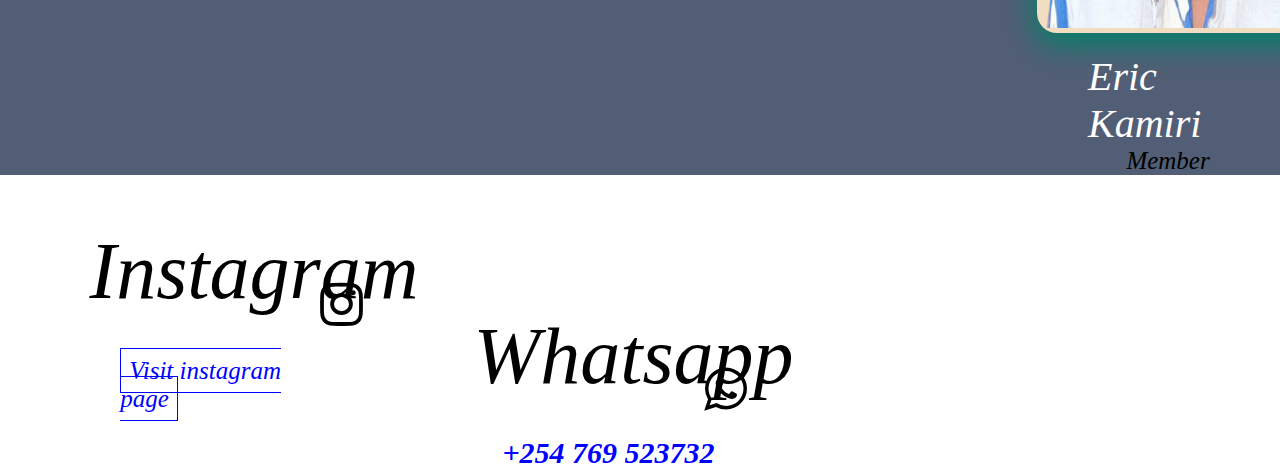
==== commit cc759d66: "footer" ====
--- a/index.html
+++ b/index.html
@@ -17,8 +17,8 @@
                 </label>
             <ul>
                 <li><a href="index.html">Events</a></li>
-                <li><a href="member.html">Members</a></li>
-                <li><a href="contact.html">Contacts</a></li>
+                <li><a href="#members">Members</a></li>
+                <li><a href="#contact">Contacts</a></li>
                 <li><a href="gallery.html">Gallery</a></li>
             </ul>
         </nav>
@@ -42,6 +42,7 @@
         that was founded in 2020 to help girls who are <br>
         poor by providing them with education, clothes, <br>
          sanitary towels and other small basic need.</p>
+         
          <!-- <svg xmlns="http://www.w3.org/2000/svg" viewBox="0 0 1440 320"><path fill="#0FD392" fill-opacity="0.5" d="M0,224L48,197.3C96,171,192,117,288,96C384,75,480,85,576,117.3C672,149,768,203,864,213.3C960,224,1056,192,1152,197.3C1248,203,1344,245,1392,266.7L1440,288L1440,320L1392,320C1344,320,1248,320,1152,320C1056,320,960,320,864,320C768,320,672,320,576,320C480,320,384,320,288,320C192,320,96,320,48,320L0,320Z"></path></svg> -->
          <button class="read">Read More</button>
     </div>
@@ -73,6 +74,7 @@
         <div class="image-3">
             <img src="support.png" height="300px">
         </div>
+        
 
         <!-- <div class="support">
             <p class="help">Help and Support</p>
@@ -104,7 +106,7 @@
         </div> -->
     </div>
 
-    <div class="container-4">
+    <div class="container-4" id="contact">
         <p class="contacts">Contact Us</p>
         <div class="input1">
             <input type="text" placeholder="Enter name" name="name" required>
@@ -124,7 +126,14 @@
             <i class="fa fa-comments"  style="color: white; font-size: 50px;"></i>
         </div>
         </div>
-        <button class="send">Send message</button>
+        <button onclick="myFunction()" class="send">Send</button>
+        <p id="demo"></p>
+        <script>
+          function myFunction() {
+            document.getElementById("demo").innerHTML = "Your message is sent successfully!";
+          }
+          </script>
+        <!-- <button class="send">Send message</button> -->
 
         <div class="circle1">
             <i class="fa fa-circle" style="color: #66A690; font-size: 150px;"></i>
@@ -143,38 +152,68 @@
         </div>
         </div>
 
-        <div class="container-5">
+        <div class="container-5" id="members">
             <h4>The People Behind This Organization</h4>
             <div class="image3">
-                <img src="deeh.png" height="500" width="350">
+                <img src="dee.png" height="600" width="450" style="margin-left: -13%;">
+                <div class="fadedbox">
+                    <div class="title text"> This is Khadija Abdallah, a baker by profession. </div>
+              </div>
               </div>
               <p class="name1">Khadija Abdalla</p>
               <p class="title1">Founder</p>
 
               <div class="image4">
-                <img src="deeh.png" height="500" width="350">
+                <img src="glo.png" height="570" width="800" style="margin-left: -29%; margin-top: 7%;">
+                <div class="fadedbox">
+                    <div class="title text">Glory Kuria, a community service volunteer.</div>
+              </div>
               </div>
               <p class="name2">Glory Kuria</p>
                <p class="title2">Founder</p>
 
               <div class="image5">
-                <img src="deeh.png" height="500" width="350">
+                <img src="peshy (1).png" height="550" width="600" style="margin-left: -23%; margin-top: 11%;">
+                <div class="fadedbox">
+                    <div class="title text">Patience Muguro, an enterprenuer student.</div>
+              </div>
               </div>
               <p class="name3">Patience Muguro</p>
                <p class="title3">Member</p>
 
               <div class="image6">
-                <img src="deeh.png" height="500" width="350">
+                <img src="johny.png" height="500" width="350" style="margin-top: 28%;" >
+                <div class="fadedbox">
+                    <div class="title text">Johnny Njoroge, owner of mkenya halisi clothing</div>
+              </div>
               </div>
               <p class="name4">Johnny Njoroge</p>
                <p class="title4">Member</p>
 
-              <div class="image7">
-                <img src="deeh.png"  height="500" width="350">
-              </div>
+               <div class="image7">
+                <img src="mchize.png" height="500" width="400" style="margin-left: -12%; margin-top: 27%;">
+                <div class="fadedbox">
+                    <div class="title text">Eric Kamiri, Photographer by Profession. @mchize-pictures </div>
+              </div>
+              </div>              
               <p class="name5">Eric Kamiri</p>
                <p class="title5">Member</p>
         </div>
+
+        <footer>
+            <p class="instagram">Instagram</p>
+            <div class="insta">
+            <i class="fa fa-instagram"></i>
+        </div>
+        <div class="link">
+        <a href="https://www.instagram.com/girlchild_union/" style="color: blue;">Visit instagram page</a>
+       </div>
+       <p class="whatsapp">Whatsapp</p>
+       <div class="sup">
+        <i class="fa fa-whatsapp"></i>
+        <p class="number">+254 769 523732</p>
+       </div>
+        </footer>
        
        
     </section>
--- a/style.css
+++ b/style.css
@@ -29,9 +29,6 @@
   }
 
 body{
-    /* background-color:  #78938A; */
-    /* background-size: cover; */
-    /* font-family: 'Merriweather'; */
     font-style: oblique;
 }
 .container{
@@ -156,7 +153,6 @@
     color: white;
     font-weight: bold;
     font-size: 40px;
-    margin-top: -2%;
 }
 .image-1{
     margin-top: -28%;
@@ -175,14 +171,7 @@
     box-shadow: rgba(50, 50, 93, 0.25) 0px 50px 100px -20px, rgba(0, 0, 0, 0.3) 0px 30px 60px -30px, rgba(10, 37, 64, 0.35) 0px -2px 6px 0px inset;
 
 }
-.fundraising:hover{
-    box-shadow:
-    5px 5px #0FD392,
-    6px 6px #0FD392,
-    9px 9px #0FD392;
--webkit-transform: translateX(-6px);
-transform: translateX(-6px);
-}
+
 .text-4{
     margin-left: 7%;
     color: white;
@@ -411,28 +400,7 @@
 .circle5{
     margin-left: 85%;
     margin-top: 20%;
-    /* transition: 2s; */
-    animation-name: rotate;
-    animation-duration: 30s;
-    animation-iteration-count: infinite;
-    animation-play-state: paused;
-    /* animation-play-state: running; */
-    
-   
-}
-.circle5:hover{
-    animation-play-state: running;
-    
-}
-@keyframes rotate {
-    0% {
-      transform: rotate(0);
-    }
-    100% {
-      transform: rotate(360deg);
-    }
-  }
-
+}
 .container-5{
     background-color: #525E75;
     padding-top: 2%;
@@ -549,6 +517,7 @@
     background-color: #F1DDBF;
     width: 350px;
     height: 600px;
+    margin-left: 6%;
     margin: 20px;
     box-shadow: rgba(0, 0, 0, 0.2) 0px 60px 40px -7px;
     margin-left: 61%;
@@ -564,7 +533,6 @@
 .image6:hover{
     transform: translateY(-5px);
     box-shadow: 0px 10px 20px 2px rgba(0,255,255,0.7);
-    /* box-shadow: 3px 3px rgb(0, 255, 204), -1em 0 .1em rgb(0, 128, 107); */
 }
 .name4{
     font-size: 40px;
@@ -594,12 +562,10 @@
     border-radius: 20px;
     box-shadow: 0px 10px 30px 2px rgb(0, 128, 107);  
     text-align: center;  
-    /* background: #2c2c2c;      */
 }
 .image7:hover{
     transform: translateY(-5px);
     box-shadow: 0px 10px 20px 2px rgba(0,255,255,0.7);
-    /* box-shadow: 3px 3px rgb(0, 255, 204), -1em 0 .1em rgb(0, 128, 107); */
 }
 .name5{
     font-size: 40px;
@@ -615,10 +581,256 @@
     color: black;
     margin-right: 10px;
 }
-
-
-
-
-
-
-
+footer{
+    background-color: white;
+}
+.instagram{
+    font-size: 80px;
+    margin-left: 7%;
+    margin-top: 4%;
+}
+.insta{
+    margin-left: 25%;
+    margin-top: -3.2%;
+    font-size: 50px;
+}
+.sup{
+    font-size: 50px;
+    margin-left: 55%;
+    margin-top: -3.2%;
+
+}
+.number{
+    margin-left: -35%;
+    font-size: 30px;
+    margin-top: 3%;
+    color: blue;
+    font-weight: bold;
+}
+.link{
+    width: 15%;
+    margin-left: 9.4%;
+    margin-top: 1.8%;
+    font-size: 25px;
+}
+.whatsapp{
+    font-size: 80px;
+    margin-left: 37%;
+    margin-top: -8%;
+}
+
+  .image4 .fadedbox {
+    background-color: #666666;
+    position: absolute;
+    top: 0;
+    left: 0;
+    color: #fff;
+    -webkit-transition: all 300ms ease-out;
+    -moz-transition: all 300ms ease-out;
+    -o-transition: all 300ms ease-out;
+    -ms-transition: all 300ms ease-out;
+    transition: all 300ms ease-out;
+    opacity: 0;
+    border-radius: 20px;
+    width: 350px;
+    height: 600px;
+    padding: 130px 20px;
+  }
+  .image4:hover .fadedbox {
+    opacity: 0.8;
+  }
+  .image4 .text {
+    -webkit-transition: all 300ms ease-out;
+    -moz-transition: all 300ms ease-out;
+    -o-transition: all 300ms ease-out;
+    -ms-transition: all 300ms ease-out;
+    transition: all 300ms ease-out;
+    transform: translateY(30px);
+    -webkit-transform: translateY(30px);
+  }
+  .image4 .title {
+    font-size: 2.5em;
+    text-transform: uppercase;
+    opacity: 0;
+    transition-delay: 0.2s;
+    transition-duration: 0.3s;
+  }
+  .image4:hover .title,
+  .image4:focus .title {
+    opacity: 1;
+    transform: translateY(0px);
+    -webkit-transform: translateY(0px);
+  }
+
+  .image3 .fadedbox {
+    background-color: #525E75;
+    position: absolute;
+    top: 0;
+    left: 0;
+    color: #fff;
+    -webkit-transition: all 300ms ease-out;
+    -moz-transition: all 300ms ease-out;
+    -o-transition: all 300ms ease-out;
+    -ms-transition: all 300ms ease-out;
+    transition: all 300ms ease-out;
+    opacity: 0;
+    border-radius: 20px;
+    width: 350px;
+    height: 600px;
+    padding: 130px 20px;
+  }
+  .image3:hover .fadedbox {
+    opacity: 0.8;
+  }
+  .image3.text {
+    -webkit-transition: all 300ms ease-out;
+    -moz-transition: all 300ms ease-out;
+    -o-transition: all 300ms ease-out;
+    -ms-transition: all 300ms ease-out;
+    transition: all 300ms ease-out;
+    transform: translateY(30px);
+    -webkit-transform: translateY(30px);
+  }
+  .image3 .title {
+    font-size: 2.5em;
+    text-transform: uppercase;
+    opacity: 0;
+    transition-delay: 0.2s;
+    transition-duration: 0.3s;
+  }
+  .image3:hover .title,
+  .image3:focus .title {
+    opacity: 1;
+    transform: translateY(0px);
+    -webkit-transform: translateY(0px);
+  }
+
+  .image5 .fadedbox {
+    background-color: #525E75;
+    position: absolute;
+    top: 0;
+    left: 0;
+    color: #fff;
+    -webkit-transition: all 300ms ease-out;
+    -moz-transition: all 300ms ease-out;
+    -o-transition: all 300ms ease-out;
+    -ms-transition: all 300ms ease-out;
+    transition: all 300ms ease-out;
+    opacity: 0;
+    border-radius: 20px;
+    width: 350px;
+    height: 600px;
+    padding: 130px 20px;
+  }
+  .image5:hover .fadedbox {
+    opacity: 0.8;
+  }
+  .image5.text {
+    -webkit-transition: all 300ms ease-out;
+    -moz-transition: all 300ms ease-out;
+    -o-transition: all 300ms ease-out;
+    -ms-transition: all 300ms ease-out;
+    transition: all 300ms ease-out;
+    transform: translateY(30px);
+    -webkit-transform: translateY(30px);
+  }
+  .image5 .title {
+    font-size: 2.5em;
+    text-transform: uppercase;
+    opacity: 0;
+    transition-delay: 0.2s;
+    transition-duration: 0.3s;
+  }
+  .image5:hover .title,
+  .image5:focus .title {
+    opacity: 1;
+    transform: translateY(0px);
+    -webkit-transform: translateY(0px);
+  }
+
+  .image6 .fadedbox {
+    background-color: #525E75;
+    position: absolute;
+    top: 0;
+    left: 0;
+    color: #fff;
+    -webkit-transition: all 300ms ease-out;
+    -moz-transition: all 300ms ease-out;
+    -o-transition: all 300ms ease-out;
+    -ms-transition: all 300ms ease-out;
+    transition: all 300ms ease-out;
+    opacity: 0;
+    border-radius: 20px;
+    width: 350px;
+    height: 600px;
+    padding: 130px 20px;
+  }
+  .image6:hover .fadedbox {
+    opacity: 0.8;
+  }
+  .image6.text {
+    -webkit-transition: all 300ms ease-out;
+    -moz-transition: all 300ms ease-out;
+    -o-transition: all 300ms ease-out;
+    -ms-transition: all 300ms ease-out;
+    transition: all 300ms ease-out;
+    transform: translateY(30px);
+    -webkit-transform: translateY(30px);
+  }
+  .image6 .title {
+    font-size: 2.5em;
+    text-transform: uppercase;
+    opacity: 0;
+    transition-delay: 0.2s;
+    transition-duration: 0.3s;
+  }
+  .image6:hover .title,
+  .image6:focus .title {
+    opacity: 1;
+    transform: translateY(0px);
+    -webkit-transform: translateY(0px);
+  }
+
+  .image7 .fadedbox {
+    background-color: #525E75;
+    position: absolute;
+    top: 0;
+    left: 0;
+    color: #fff;
+    -webkit-transition: all 300ms ease-out;
+    -moz-transition: all 300ms ease-out;
+    -o-transition: all 300ms ease-out;
+    -ms-transition: all 300ms ease-out;
+    transition: all 300ms ease-out;
+    opacity: 0;
+    border-radius: 20px;
+    width: 350px;
+    height: 600px;
+    padding: 130px 20px;
+  }
+  .image7:hover .fadedbox {
+    opacity: 0.8;
+  }
+  .image7.text {
+    -webkit-transition: all 300ms ease-out;
+    -moz-transition: all 300ms ease-out;
+    -o-transition: all 300ms ease-out;
+    -ms-transition: all 300ms ease-out;
+    transition: all 300ms ease-out;
+    transform: translateY(30px);
+    -webkit-transform: translateY(30px);
+  }
+  .image7 .title {
+    font-size: 2.5em;
+    text-transform: uppercase;
+    opacity: 0;
+    transition-delay: 0.2s;
+    transition-duration: 0.3s;
+  }
+  .image7:hover .title,
+  .image7:focus .title {
+    opacity: 1;
+    transform: translateY(0px);
+    -webkit-transform: translateY(0px);
+  }
+
